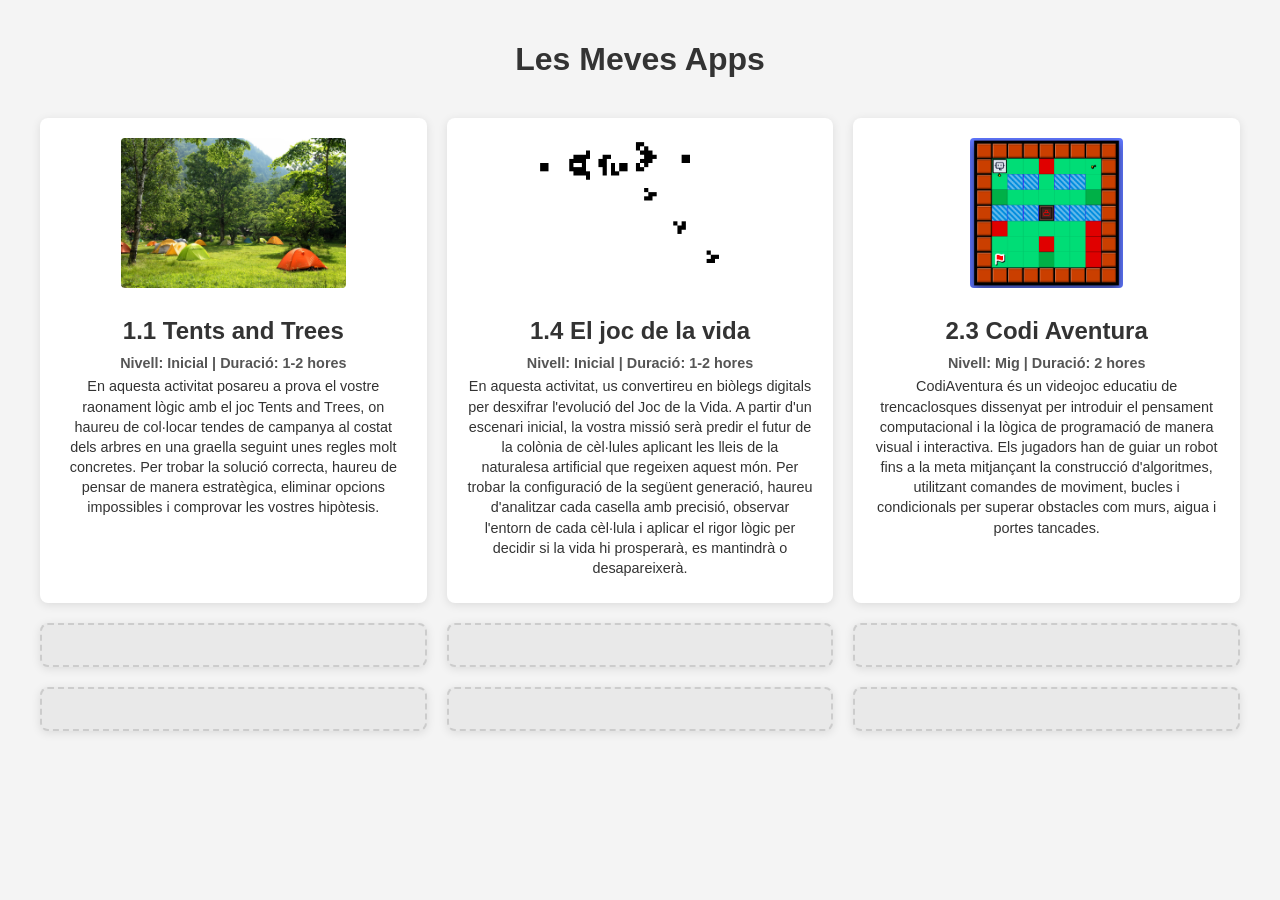
==== index.html @ 3380c186 "index grid" ====
<!DOCTYPE html>
<html lang="ca">
<head>
    <meta charset="UTF-8">
    <meta name="viewport" content="width=device-width, initial-scale=1.0">
    <title>Apps - Gerard Callé</title>
    <style>
        body {
            font-family: Arial, sans-serif;
            margin: 0;
            padding: 20px;
            background-color: #f4f4f4;
            color: #333;
        }
        h1 {
            text-align: center;
            margin-bottom: 40px;
        }
        .grid {
            display: grid;
            grid-template-columns: repeat(3, 1fr);
            grid-template-rows: repeat(3, auto);
            gap: 20px;
            max-width: 1200px;
            margin: 0 auto;
        }
        .card {
            background: white;
            border-radius: 8px;
            box-shadow: 0 2px 10px rgba(0,0,0,0.1);
            padding: 20px;
            text-align: center;
            transition: transform 0.2s;
        }
        .card:hover {
            transform: translateY(-5px);
        }
        .card img {
            max-width: 100%;
            height: 150px;
            object-fit: cover;
            border-radius: 4px;
            margin-bottom: 15px;
        }
        .card h2 {
            margin: 10px 0;
            font-size: 1.5em;
        }
        .card p {
            margin: 5px 0;
            font-size: 0.9em;
        }
        .level-duration {
            font-weight: bold;
            color: #555;
        }
        .description {
            font-size: 0.85em;
            line-height: 1.4;
            margin-top: 10px;
        }
        .empty {
            background: #e9e9e9;
            border: 2px dashed #ccc;
        }
    </style>
</head>
<body>
    <h1>Les Meves Apps</h1>
    <div class="grid">
        <div class="card">
            <img src="tentsandtrees.jpg" alt="Tents and Trees">
            <h2>1.1 Tents and Trees</h2>
            <p class="level-duration">Nivell: Inicial | Duració: 1-2 hores</p>
            <p class="description">En aquesta activitat posareu a prova el vostre raonament lògic amb el joc Tents and Trees, on haureu de col·locar tendes de campanya al costat dels arbres en una graella seguint unes regles molt concretes. Per trobar la solució correcta, haureu de pensar de manera estratègica, eliminar opcions impossibles i comprovar les vostres hipòtesis.</p>
        </div>
        <div class="card">
            <img src="gameoflive.gif" alt="El joc de la vida">
            <h2>1.4 El joc de la vida</h2>
            <p class="level-duration">Nivell: Inicial | Duració: 1-2 hores</p>
            <p class="description">En aquesta activitat, us convertireu en biòlegs digitals per desxifrar l'evolució del Joc de la Vida. A partir d'un escenari inicial, la vostra missió serà predir el futur de la colònia de cèl·lules aplicant les lleis de la naturalesa artificial que regeixen aquest món. Per trobar la configuració de la següent generació, haureu d'analitzar cada casella amb precisió, observar l'entorn de cada cèl·lula i aplicar el rigor lògic per decidir si la vida hi prosperarà, es mantindrà o desapareixerà.</p>
        </div>
        <div class="card">
            <img src="codiaventura.png" alt="Codi Aventura">
            <h2>2.3 Codi Aventura</h2>
            <p class="level-duration">Nivell: Mig | Duració: 2 hores</p>
            <p class="description">CodiAventura és un videojoc educatiu de trencaclosques dissenyat per introduir el pensament computacional i la lògica de programació de manera visual i interactiva. Els jugadors han de guiar un robot fins a la meta mitjançant la construcció d'algoritmes, utilitzant comandes de moviment, bucles i condicionals per superar obstacles com murs, aigua i portes tancades.</p>
        </div>
        <div class="card empty"></div>
        <div class="card empty"></div>
        <div class="card empty"></div>
        <div class="card empty"></div>
        <div class="card empty"></div>
        <div class="card empty"></div>
    </div>
</body>
</html>
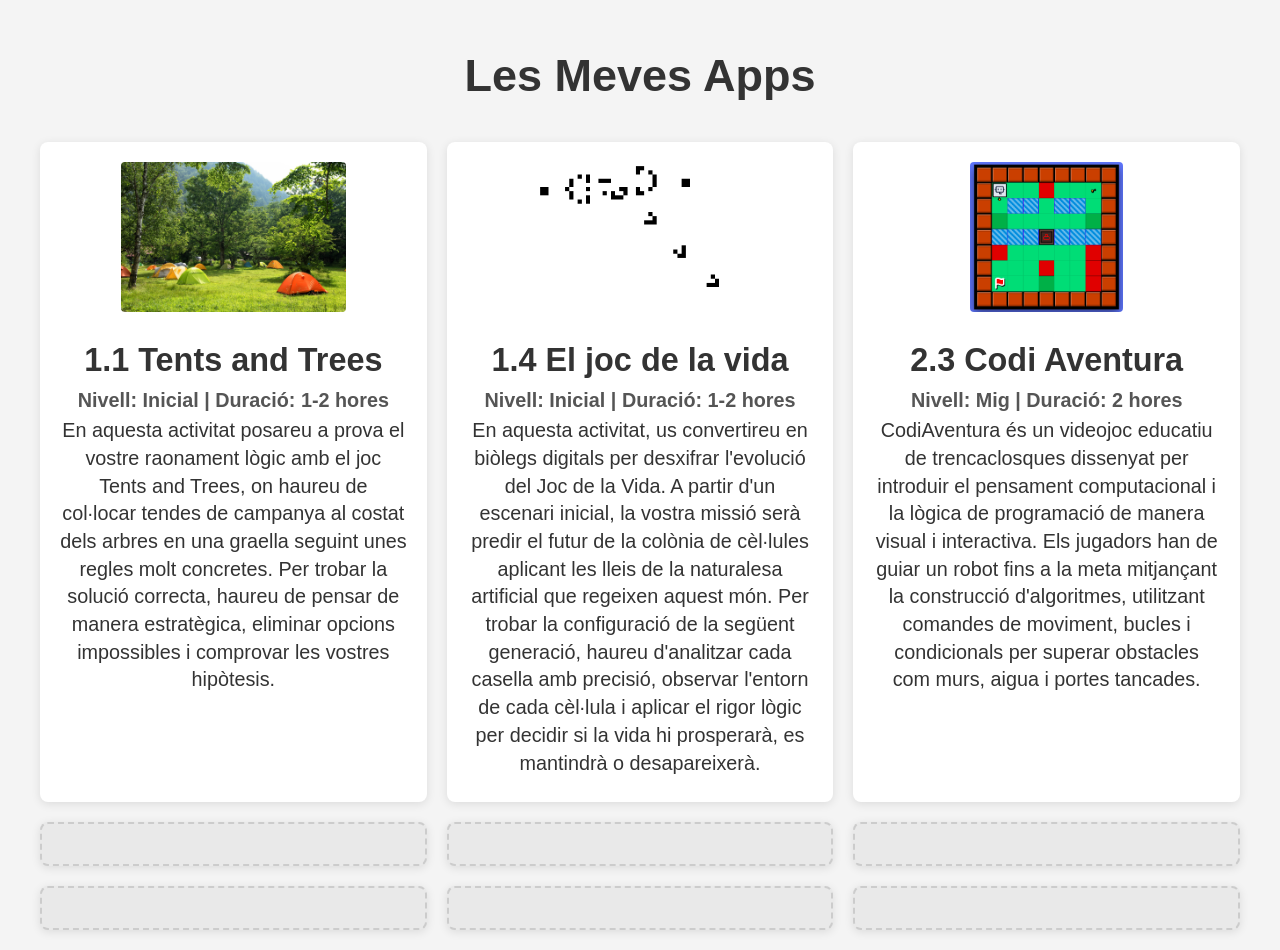
==== commit 4bb58c54: "millorar estils Co-authored-by: Copilot <copilot@github.com>" ====
--- a/index.html
+++ b/index.html
@@ -4,88 +4,29 @@
     <meta charset="UTF-8">
     <meta name="viewport" content="width=device-width, initial-scale=1.0">
     <title>Apps - Gerard Callé</title>
-    <style>
-        body {
-            font-family: Arial, sans-serif;
-            margin: 0;
-            padding: 20px;
-            background-color: #f4f4f4;
-            color: #333;
-        }
-        h1 {
-            text-align: center;
-            margin-bottom: 40px;
-        }
-        .grid {
-            display: grid;
-            grid-template-columns: repeat(3, 1fr);
-            grid-template-rows: repeat(3, auto);
-            gap: 20px;
-            max-width: 1200px;
-            margin: 0 auto;
-        }
-        .card {
-            background: white;
-            border-radius: 8px;
-            box-shadow: 0 2px 10px rgba(0,0,0,0.1);
-            padding: 20px;
-            text-align: center;
-            transition: transform 0.2s;
-        }
-        .card:hover {
-            transform: translateY(-5px);
-        }
-        .card img {
-            max-width: 100%;
-            height: 150px;
-            object-fit: cover;
-            border-radius: 4px;
-            margin-bottom: 15px;
-        }
-        .card h2 {
-            margin: 10px 0;
-            font-size: 1.5em;
-        }
-        .card p {
-            margin: 5px 0;
-            font-size: 0.9em;
-        }
-        .level-duration {
-            font-weight: bold;
-            color: #555;
-        }
-        .description {
-            font-size: 0.85em;
-            line-height: 1.4;
-            margin-top: 10px;
-        }
-        .empty {
-            background: #e9e9e9;
-            border: 2px dashed #ccc;
-        }
-    </style>
+    <link rel="stylesheet" href="styles.css">
 </head>
 <body>
     <h1>Les Meves Apps</h1>
     <div class="grid">
-        <div class="card">
+        <a href="tentsandtrees/index.html" class="card">
             <img src="tentsandtrees.jpg" alt="Tents and Trees">
             <h2>1.1 Tents and Trees</h2>
             <p class="level-duration">Nivell: Inicial | Duració: 1-2 hores</p>
             <p class="description">En aquesta activitat posareu a prova el vostre raonament lògic amb el joc Tents and Trees, on haureu de col·locar tendes de campanya al costat dels arbres en una graella seguint unes regles molt concretes. Per trobar la solució correcta, haureu de pensar de manera estratègica, eliminar opcions impossibles i comprovar les vostres hipòtesis.</p>
-        </div>
-        <div class="card">
+        </a>
+        <a href="gameoflive/index.html" class="card">
             <img src="gameoflive.gif" alt="El joc de la vida">
             <h2>1.4 El joc de la vida</h2>
             <p class="level-duration">Nivell: Inicial | Duració: 1-2 hores</p>
             <p class="description">En aquesta activitat, us convertireu en biòlegs digitals per desxifrar l'evolució del Joc de la Vida. A partir d'un escenari inicial, la vostra missió serà predir el futur de la colònia de cèl·lules aplicant les lleis de la naturalesa artificial que regeixen aquest món. Per trobar la configuració de la següent generació, haureu d'analitzar cada casella amb precisió, observar l'entorn de cada cèl·lula i aplicar el rigor lògic per decidir si la vida hi prosperarà, es mantindrà o desapareixerà.</p>
-        </div>
-        <div class="card">
+        </a>
+        <a href="codiaventura/index.html" class="card">
             <img src="codiaventura.png" alt="Codi Aventura">
             <h2>2.3 Codi Aventura</h2>
             <p class="level-duration">Nivell: Mig | Duració: 2 hores</p>
             <p class="description">CodiAventura és un videojoc educatiu de trencaclosques dissenyat per introduir el pensament computacional i la lògica de programació de manera visual i interactiva. Els jugadors han de guiar un robot fins a la meta mitjançant la construcció d'algoritmes, utilitzant comandes de moviment, bucles i condicionals per superar obstacles com murs, aigua i portes tancades.</p>
-        </div>
+        </a>
         <div class="card empty"></div>
         <div class="card empty"></div>
         <div class="card empty"></div>
--- a/styles.css
+++ b/styles.css
@@ -0,0 +1,73 @@
+body {
+    font-family: Arial, sans-serif;
+    margin: 0;
+    padding: 20px;
+    background-color: #f4f4f4;
+    color: #333;
+    font-size: 18px; /* Letra más grande */
+}
+
+h1 {
+    text-align: center;
+    margin-bottom: 40px;
+    font-size: 2.5em;
+}
+
+.grid {
+    display: grid;
+    grid-template-columns: repeat(3, 1fr);
+    grid-template-rows: repeat(3, auto);
+    gap: 20px;
+    max-width: 1200px;
+    margin: 0 auto;
+}
+
+.card {
+    background: white;
+    border-radius: 8px;
+    box-shadow: 0 2px 10px rgba(0,0,0,0.1);
+    padding: 20px;
+    text-align: center;
+    transition: transform 0.2s;
+    text-decoration: none;
+    color: inherit;
+    display: block;
+}
+
+.card:hover {
+    transform: translateY(-5px);
+}
+
+.card img {
+    max-width: 100%;
+    height: 150px;
+    object-fit: cover;
+    border-radius: 4px;
+    margin-bottom: 15px;
+}
+
+.card h2 {
+    margin: 10px 0;
+    font-size: 1.8em;
+}
+
+.card p {
+    margin: 5px 0;
+    font-size: 1.1em;
+}
+
+.level-duration {
+    font-weight: bold;
+    color: #555;
+}
+
+.description {
+    font-size: 1em;
+    line-height: 1.4;
+    margin-top: 10px;
+}
+
+.empty {
+    background: #e9e9e9;
+    border: 2px dashed #ccc;
+}
